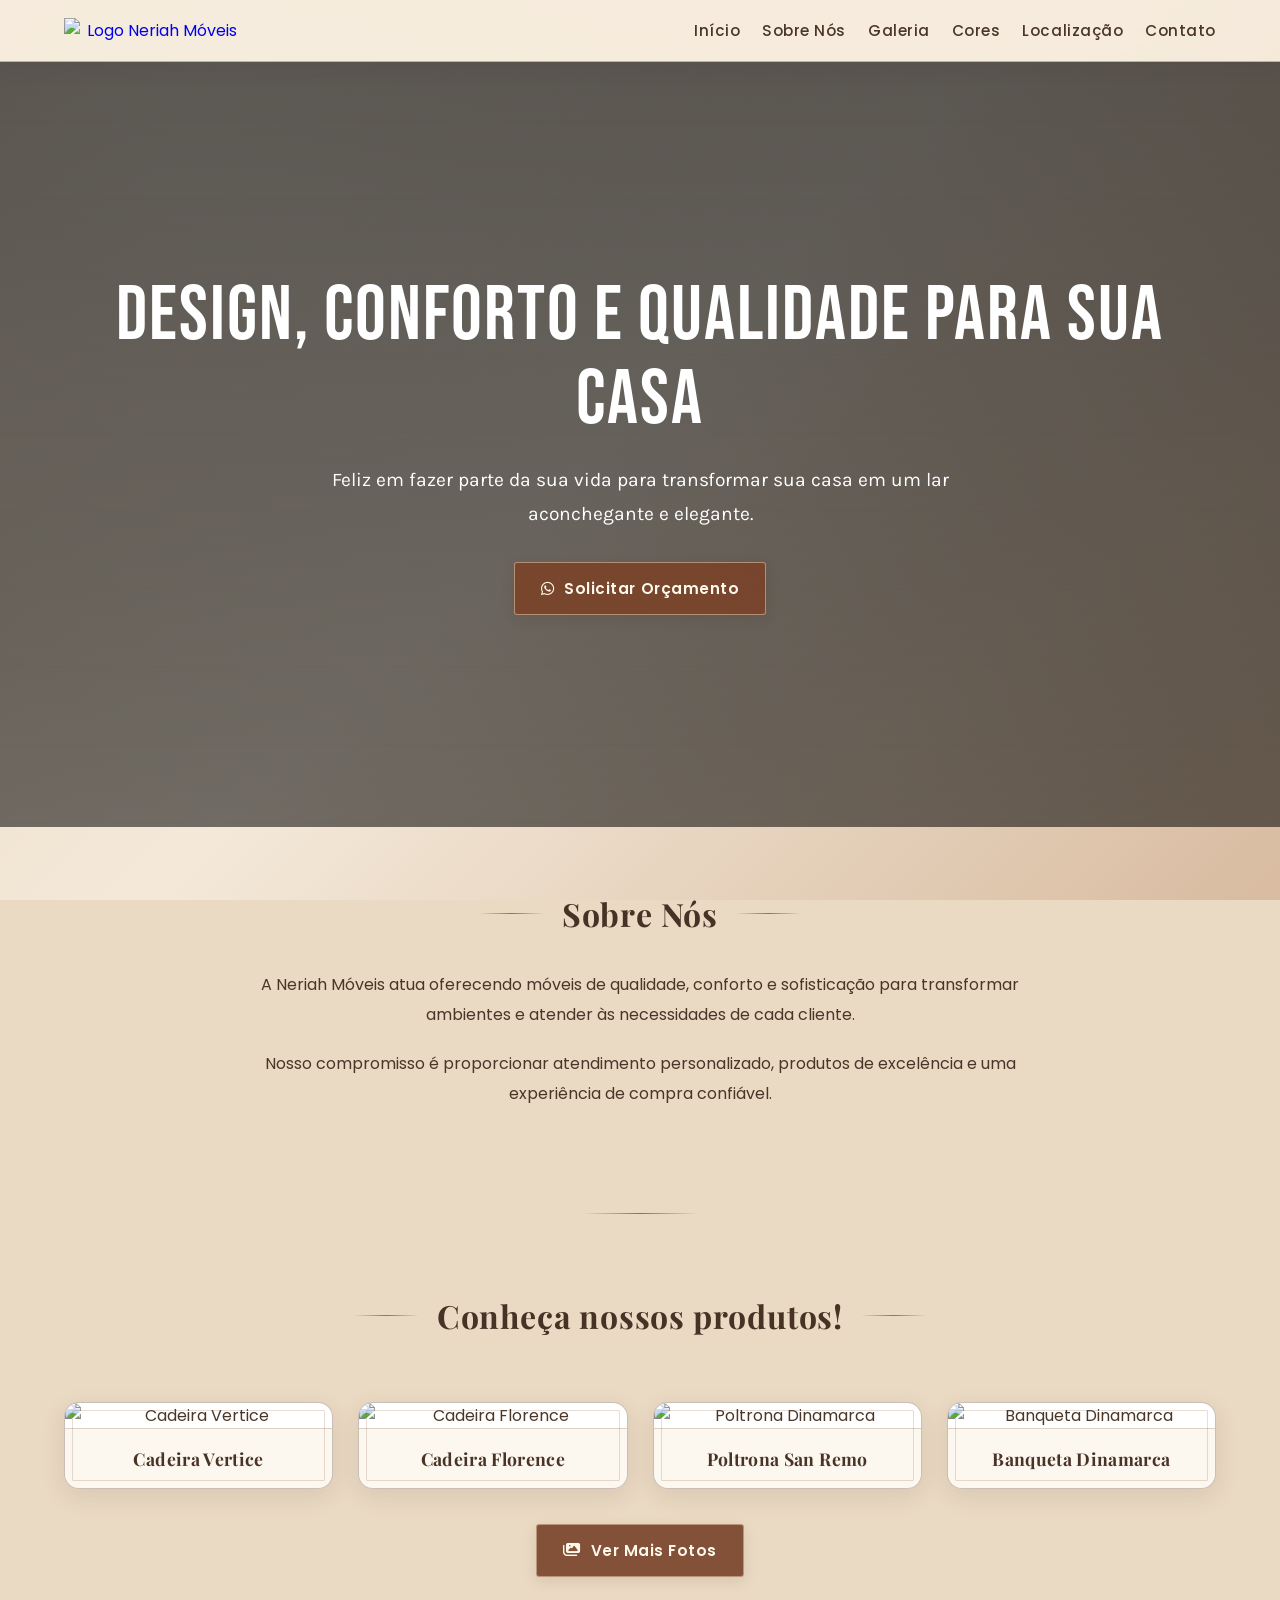
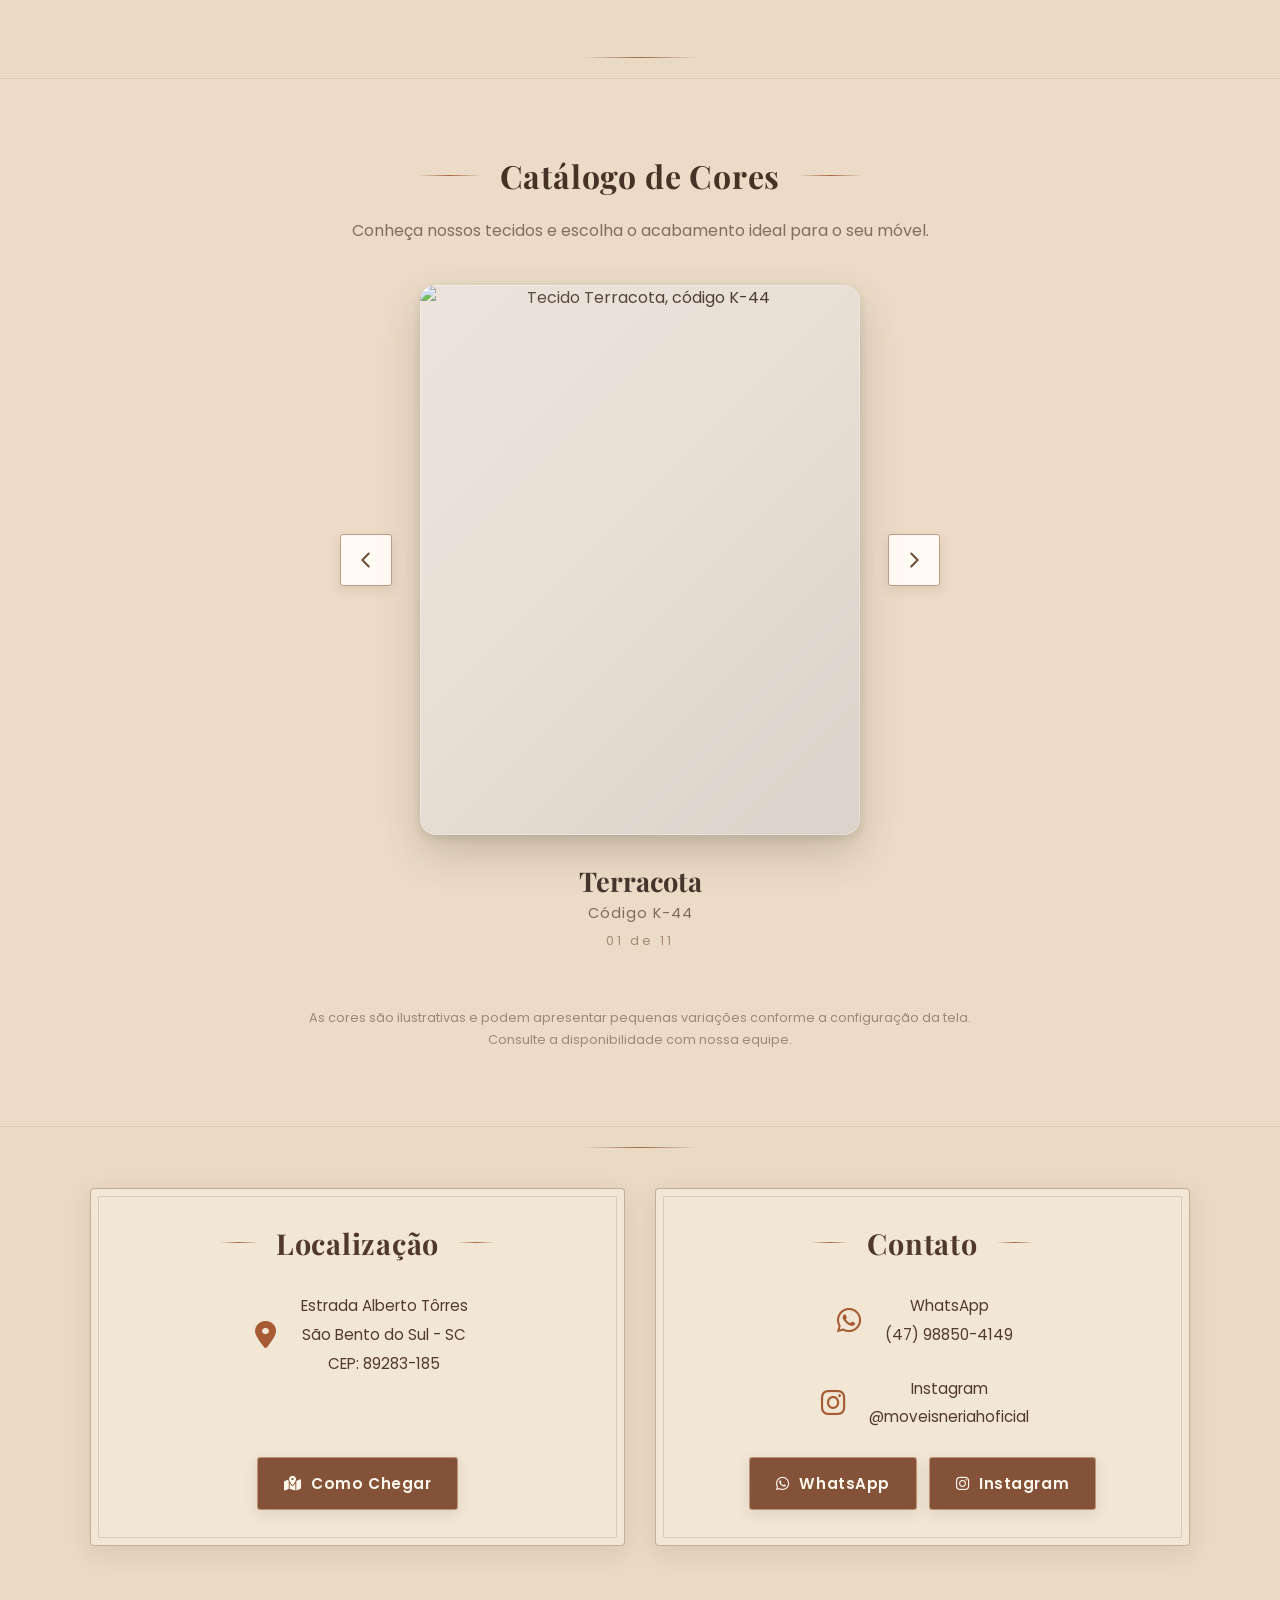
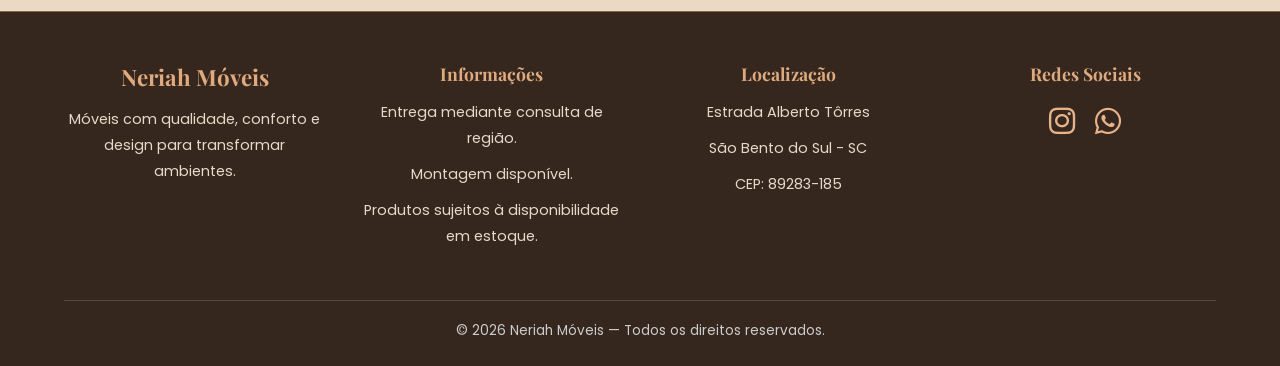
==== index.html @ 58a622d4 "Add files via upload" ====
<!DOCTYPE html>
<html lang="pt-BR">

<head>
    <meta charset="UTF-8">

    <meta
        name="viewport"
        content="width=device-width, initial-scale=1.0"
    >

    <title>Neriah Móveis | Design, Conforto e Qualidade</title>

    <meta
        name="description"
        content="Neriah Móveis. Design, conforto e qualidade para sua casa."
    >

    <!-- Marca que o JavaScript está ativo (usado pelo efeito de digitação) -->
    <script>document.documentElement.classList.add("js");</script>

    <!-- FONTES -->

    <link rel="preconnect" href="https://fonts.googleapis.com">

    <link
        rel="preconnect"
        href="https://fonts.gstatic.com"
        crossorigin
    >

    <link
        href="https://fonts.googleapis.com/css2?family=Poppins:wght@300;400;500;600;700&family=Playfair+Display:wght@400;600;700&family=Bebas+Neue&family=Karla:wght@400;500;600&display=swap"
        rel="stylesheet"
    >

    <!-- ÍCONES -->

    <link
        rel="stylesheet"
        href="https://cdnjs.cloudflare.com/ajax/libs/font-awesome/6.5.2/css/all.min.css"
    >

    <!-- CSS PRINCIPAL -->

    <link rel="stylesheet" href="style.css">

    <!-- JAVASCRIPT -->

    <script src="script.js?v=3" defer></script>
</head>

<body>

    <!-- =====================================
         CABEÇALHO
    ===================================== -->

    <header>

        <a
            href="#inicio"
            aria-label="Neriah Móveis - Início"
        >

            <img
                src="neriahlogo.jpeg"
                alt="Logo Neriah Móveis"
                class="logo"
            >

        </a>

        <nav aria-label="Navegação principal">

            <a href="#inicio">Início</a>

            <a href="#sobre">Sobre Nós</a>

            <a href="#galeria">Galeria</a>

            <a href="#catalogo-cores">Cores</a>

            <a href="#localizacao">Localização</a>

            <a href="#contato">Contato</a>

        </nav>

    </header>

    <main>

        <!-- =====================================
             INÍCIO
        ===================================== -->

        <section id="inicio">

            <div class="hero-conteudo">

                <h1
                    id="tituloHero"
                    aria-label="Design, conforto e qualidade para sua casa"
                >
                    <span class="td-texto" aria-hidden="true">DESIGN, CONFORTO E QUALIDADE PARA SUA CASA</span>
                </h1>

                <p>
                    Feliz em fazer parte da sua vida para
                    transformar sua casa em um lar
                    aconchegante e elegante.
                </p>

                <a
                    class="botao"
                    href="https://wa.me/5547996527515"
                    target="_blank"
                    rel="noopener noreferrer"
                >

                    <i class="fa-brands fa-whatsapp"></i>

                    Solicitar Orçamento

                </a>

            </div>

        </section>

        <!-- =====================================
             SOBRE NÓS
        ===================================== -->

        <section id="sobre">

            <h2 class="titulo">
                <span>Sobre Nós</span>
            </h2>

            <p>
                A Neriah Móveis atua oferecendo móveis
                de qualidade, conforto e sofisticação
                para transformar ambientes e atender
                às necessidades de cada cliente.
            </p>

            <p>
                Nosso compromisso é proporcionar atendimento
                personalizado, produtos de excelência
                e uma experiência de compra confiável.
            </p>

        </section>

        <div class="divisor"></div>

        <!-- =====================================
             GALERIA DE PRODUTOS
        ===================================== -->

        <section id="galeria">

            <h2 class="titulo">
                <span>Conheça nossos produtos!</span>
            </h2>

            <div class="galeria">

                <!-- CADEIRA VERTICE -->

                <article class="card">

                    <img
                        src="cadeira01.jpeg"
                        alt="Cadeira Vertice"
                        loading="lazy"
                    >

                    <h3>Cadeira Vertice</h3>

                </article>

                <!-- CADEIRA FLORENCE -->

                <article class="card">

                    <img
                        src="mesacadeira.jpeg"
                        alt="Cadeira Florence"
                        loading="lazy"
                    >

                    <h3>Cadeira Florence</h3>

                </article>

                <!-- POLTRONA Dinamarca -->

                <article class="card">

                    <img
                        src="poltronadinaplus.png"
                        alt="Poltrona Dinamarca"
                        loading="lazy"
                    >

                    <h3>Poltrona San Remo</h3>

                </article>

                <!-- BANQUETA DINAMARCA -->

                <article class="card">

                    <img
                        src="duascadeiras.jpeg"
                        alt="Banqueta Dinamarca"
                        loading="lazy"
                    >

                    <h3>Banqueta Dinamarca</h3>

                </article>

            </div>

            <div class="galeria-rodape">

                <a href="galeria.html" class="botao">

                    <i class="fa-solid fa-images"></i>

                    Ver Mais Fotos

                </a>

            </div>

        </section>

        <div class="divisor"></div>

        <!-- =====================================
             CATÁLOGO INTERATIVO DE CORES
             (as folhas 3D são criadas pelo script.js)
        ===================================== -->

        <section
            id="catalogo-cores"
            class="catalogo-cores"
            aria-labelledby="titulo-catalogo"
        >

            <h2 class="titulo" id="titulo-catalogo">
                <span>Catálogo de Cores</span>
            </h2>

            <p class="catalogo-descricao">
                Conheça nossos tecidos e escolha o acabamento
                ideal para o seu móvel.
            </p>

            <div class="neriah-palco">

                <button
                    class="neriah-seta neriah-seta-ant"
                    id="corAnterior"
                    type="button"
                    aria-label="Tecido anterior"
                >
                    <svg viewBox="0 0 24 24" aria-hidden="true">
                        <path d="M15 5l-7 7 7 7"></path>
                    </svg>
                </button>

                <div
                    class="neriah-livro"
                    id="catalogoLivro"
                    role="group"
                    aria-label="Mostruário de tecidos"
                    tabindex="0"
                >

                    <div class="neriah-base">
                        <img
                            id="neriahFotoBase"
                            src="K-44.jpg"
                            alt="Tecido Terracota, código K-44"
                            draggable="false"
                        >
                    </div>

                    <div
                        class="neriah-sombra-base"
                        id="neriahSombraBase"
                        aria-hidden="true"
                    ></div>

                </div>

                <button
                    class="neriah-seta neriah-seta-prox"
                    id="corProxima"
                    type="button"
                    aria-label="Próximo tecido"
                >
                    <svg viewBox="0 0 24 24" aria-hidden="true">
                        <path d="M9 5l7 7-7 7"></path>
                    </svg>
                </button>

            </div>

            <div class="neriah-detalhes" aria-live="polite">

                <h3 id="nomeCor">Terracota</h3>

                <p class="neriah-codigo">
                    Código <span id="codigoCor">K-44</span>
                </p>

                <p class="neriah-contador" id="contadorCor">
                    01 de 11
                </p>

            </div>

            <div
                class="neriah-miniaturas"
                id="catalogoMiniaturas"
                role="group"
                aria-label="Escolher tecido"
            ></div>

            <p class="catalogo-aviso">
                As cores são ilustrativas e podem
                apresentar pequenas variações
                conforme a configuração da tela.
                Consulte a disponibilidade com
                nossa equipe.
            </p>

        </section>

        <div class="divisor"></div>

        <!-- =====================================
             LOCALIZAÇÃO E CONTATO
        ===================================== -->

        <div class="informacoes-container">

            <!-- LOCALIZAÇÃO -->

            <section
                id="localizacao"
                class="info-card"
            >

                <h2 class="titulo">
                    <span>Localização</span>
                </h2>

                <div class="info-conteudo">

                    <i class="fa-solid fa-location-dot info-icone"></i>

                    <p>
                        Estrada Alberto Tôrres<br>
                        São Bento do Sul - SC<br>
                        CEP: 89283-185
                    </p>

                </div>

                <a
                    href="https://maps.app.goo.gl/yWdNgVLWJec74iBj6"
                    class="info-botao"
                    target="_blank"
                    rel="noopener noreferrer"
                >

                    <i class="fa-solid fa-map-location-dot"></i>

                    Como Chegar

                </a>

            </section>

            <!-- CONTATO -->

            <section
                id="contato"
                class="info-card"
            >

                <h2 class="titulo">
                    <span>Contato</span>
                </h2>

                <div class="info-conteudo">

                    <i class="fa-brands fa-whatsapp info-icone"></i>

                    <p>
                        WhatsApp<br>
                        (47) 98850-4149
                    </p>

                </div>

                <div class="info-conteudo">

                    <i class="fa-brands fa-instagram info-icone"></i>

                    <p>
                        Instagram<br>
                        @moveisneriahoficial
                    </p>

                </div>

                <div class="contato-botoes">

                    <a
                        href="https://wa.me/5547988504149"
                        class="info-botao"
                        target="_blank"
                        rel="noopener noreferrer"
                    >

                        <i class="fa-brands fa-whatsapp"></i>

                        WhatsApp

                    </a>

                    <a
                        href="https://www.instagram.com/moveisneriahoficial/"
                        class="info-botao"
                        target="_blank"
                        rel="noopener noreferrer"
                    >

                        <i class="fa-brands fa-instagram"></i>

                        Instagram

                    </a>

                </div>

            </section>

        </div>

    </main>

    <!-- =====================================
         RODAPÉ
    ===================================== -->

    <footer>

        <div class="footer-container">

            <!-- EMPRESA -->

            <div class="footer-empresa">

                <h3>Neriah Móveis</h3>

                <p>
                    Móveis com qualidade, conforto e design
                    para transformar ambientes.
                </p>

            </div>

            <!-- INFORMAÇÕES -->

            <div class="footer-informacoes">

                <h4>Informações</h4>

                <p>
                    Entrega mediante consulta de região.
                </p>

                <p>
                    Montagem disponível.
                </p>

                <p>
                    Produtos sujeitos à disponibilidade em estoque.
                </p>

            </div>

            <!-- LOCALIZAÇÃO -->

            <div class="footer-localizacao">

                <h4>Localização</h4>

                <p>Estrada Alberto Tôrres</p>

                <p>São Bento do Sul - SC</p>

                <p>CEP: 89283-185</p>

            </div>

            <!-- REDES SOCIAIS -->

            <div class="footer-redes">

                <h4>Redes Sociais</h4>

                <div class="sociais">

                    <a
                        href="https://www.instagram.com/moveisneriahoficial/"
                        target="_blank"
                        rel="noopener noreferrer"
                        aria-label="Instagram Neriah Móveis"
                    >

                        <i class="fa-brands fa-instagram"></i>

                    </a>

                    <a
                        href="https://wa.me/5547988504149"
                        target="_blank"
                        rel="noopener noreferrer"
                        aria-label="WhatsApp Neriah Móveis"
                    >

                        <i class="fa-brands fa-whatsapp"></i>

                    </a>

                </div>

            </div>

        </div>

        <!-- DIREITOS AUTORAIS -->

        <div class="copyright">

            © 2026 Neriah Móveis — Todos os direitos reservados.

        </div>

    </footer>

</body>

</html>
---- style.css ----
/* =========================================
   NERIAH MÓVEIS - CSS COMPLETO
========================================= */

/* CONFIGURAÇÕES GERAIS */

:root {
    --laranja: #ff7a1a;
    --laranja-escuro: #e66a00;
    --marrom: #45372d;
    --branco: #ffffff;
    --escuro: #222222;

    --cor-fundo-1: #ffe7d5;
    --cor-fundo-2: #fff2e7;
    --cor-fundo-3: #f8d9c3;
}

* {
    margin: 0;
    padding: 0;
    box-sizing: border-box;
}

html {
    scroll-behavior: smooth;
    scroll-padding-top: 30px;
}

body {
    min-height: 100vh;
    overflow-x: hidden;

    font-family: 'Poppins', sans-serif;
    color: var(--marrom);

    background: linear-gradient(
        135deg,
        var(--cor-fundo-1),
        var(--cor-fundo-2),
        var(--cor-fundo-3)
    );

    background-attachment: fixed;
    text-align: center;
}

h1,
h2,
h3,
h4 {
    font-family: 'Playfair Display', Georgia, serif;
}

a {
    text-decoration: none;
}

img {
    max-width: 100%;
}

section {
    padding: 65px 5%;
}

/* =========================================
   CABEÇALHO
========================================= */

header {
    width: 100%;
    padding: 18px 5%;

    background: white;

    display: flex;
    justify-content: center;
    align-items: center;
    flex-wrap: wrap;
    gap: 45px;

    box-shadow: 0 2px 12px rgba(0,0,0,0.08);

    position: relative;
    z-index: 10;
}

.logo {
    display: block;
    width: 180px;
    height: auto;
    margin: 0 auto;
}

nav {
    display: flex;
    justify-content: center;
    align-items: center;
    flex-wrap: wrap;
    gap: 22px;
}

nav a {
    position: relative;

    color: #222;
    font-size: 0.95rem;
    font-weight: 500;

    transition: color 0.3s ease;
}

nav a::after {
    content: "";

    position: absolute;
    left: 50%;
    bottom: -5px;

    width: 0;
    height: 2px;

    background: var(--laranja);

    transform: translateX(-50%);
    transition: width 0.3s ease;
}

nav a:hover,
nav a.menu-ativo {
    color: var(--laranja);
}

nav a:hover::after,
nav a.menu-ativo::after {
    width: 100%;
}

/* =========================================
   BANNER PRINCIPAL
========================================= */

#inicio {
    min-height: 85vh;
    padding: 80px 5%;

    background-image:
        linear-gradient(
            rgba(0,0,0,0.63),
            rgba(0,0,0,0.54)
        ),
        url("banner.jpeg");

    background-position: center;
    background-size: cover;
    background-repeat: no-repeat;

    display: flex;
    align-items: center;
    justify-content: center;

    text-align: center;
}

.hero-conteudo {
    max-width: 1050px;
    width: 100%;

    margin: 0 auto;

    display: flex;
    flex-direction: column;
    align-items: center;
    justify-content: center;
}

#inicio h1 {
    font-family: 'Bebas Neue', sans-serif;

    font-size: clamp(2.5rem, 6vw, 5rem);
    font-weight: 400;

    letter-spacing: 2px;
    line-height: 1.1;

    color: white;
    margin-bottom: 20px;

    text-align: center;
}

#inicio p {
    max-width: 650px;

    margin: 0 auto 30px;

    font-family: 'Karla', sans-serif;
    font-size: 1.2rem;
    line-height: 1.8;

    color: white;
    text-align: center;
}

/* =========================================
   EFEITO DE DIGITAÇÃO NO TÍTULO
========================================= */

/* Esconde o texto só até o JavaScript preparar o efeito.
   Se o script não carregar, o texto aparece sozinho após 3s. */
.js .td-texto:not(.td-pronto) {
    visibility: hidden;
    animation: tdSeguranca 0s linear 3s forwards;
}

@keyframes tdSeguranca {
    to { visibility: visible; }
}

.td-palavra {
    display: inline-block;
    white-space: nowrap;
}

.td-letra {
    opacity: 0;
}

.td-letra.on {
    opacity: 1;
}

.td-cursor {
    position: relative;

    display: inline-block;
    width: 0;
    height: 1em;

    vertical-align: baseline;
}

.td-cursor::after {
    content: "";

    position: absolute;
    left: 3px;
    bottom: 0.04em;

    width: 3px;
    height: 0.9em;

    background: var(--laranja);

    animation: tdPiscar 0.8s steps(1) infinite;
}

.td-cursor.oculto::after {
    animation: none;
    opacity: 0;
    transition: opacity 0.4s ease;
}

@keyframes tdPiscar {
    50% { opacity: 0; }
}

/* =========================================
   BOTÕES
========================================= */

.botao,
.info-botao {
    display: inline-flex;
    align-items: center;
    justify-content: center;
    gap: 10px;

    background: var(--laranja);
    color: white;

    padding: 14px 26px;

    border: none;
    border-radius: 9px;

    font-family: 'Poppins', sans-serif;
    font-size: 0.95rem;
    font-weight: 600;

    text-align: center;
    cursor: pointer;

    transition:
        background 0.3s ease,
        transform 0.3s ease,
        box-shadow 0.3s ease;
}

.botao:hover,
.info-botao:hover {
    background: var(--laranja-escuro);
    color: white;

    transform: translateY(-3px);

    box-shadow: 0 8px 20px rgba(255,122,26,0.25);
}

/* =========================================
   TÍTULOS E DIVISORES
========================================= */

.titulo {
    display: flex;
    justify-content: center;
    align-items: center;
    gap: 18px;

    width: 100%;
    margin: 0 auto 35px;

    text-align: center;
    font-size: 2rem;

    color: #1f1814;
}

.titulo::before,
.titulo::after {
    content: "";

    display: block;

    width: 65px;
    height: 2px;
    flex-shrink: 0;

    background: var(--laranja);
}

.divisor {
    width: 65px;
    height: 3px;

    margin: 25px auto;

    background: linear-gradient(
        to right,
        transparent,
        #5c483a,
        transparent
    );
}

/* =========================================
   SOBRE NÓS
========================================= */

#sobre {
    text-align: center;
}

#sobre p {
    max-width: 800px;

    margin: 0 auto 18px;

    font-size: 1rem;
    line-height: 1.9;

    text-align: center;
}

/* =========================================
   GALERIA DE PRODUTOS
========================================= */

#galeria {
    text-align: center;
}

.galeria {
    max-width: 1300px;

    margin: 30px auto 0;

    display: grid;

    grid-template-columns: repeat(4, minmax(0, 1fr));

    justify-content: center;
    align-items: stretch;

    gap: 22px;
}

.card {
    min-width: 0;
    overflow: hidden;

    background: white;

    border-radius: 15px;

    display: flex;
    flex-direction: column;
    align-items: center;

    box-shadow: 0 4px 12px rgba(0,0,0,0.08);

    transition:
        transform 0.35s ease,
        box-shadow 0.35s ease;
}

.card:hover {
    transform: translateY(-7px);

    box-shadow: 0 12px 28px rgba(0,0,0,0.13);
}

.card img {
    display: block;

    width: 100%;
    height: 270px;

    object-fit: cover;
    cursor: zoom-in;

    transition: transform 0.4s ease;
}

.card:hover img {
    transform: scale(1.04);
}

.card img:focus-visible {
    outline: 3px solid var(--laranja);
    outline-offset: -3px;
}

.card h3 {
    width: 100%;

    margin-top: auto;
    padding: 18px 12px;

    font-size: 1.1rem;
    color: #1f1814;

    text-align: center;
}

.galeria-rodape {
    margin: 35px auto 0;

    display: flex;
    justify-content: center;
    align-items: center;

    text-align: center;
}

/* =========================================
   CATÁLOGO DE CORES - MOSTRUÁRIO DE TECIDOS
========================================= */

.catalogo-cores {
    width: 100%;
    padding: 75px 5%;

    display: flex;
    flex-direction: column;
    align-items: center;
    justify-content: center;

    text-align: center;
}

.catalogo-cores .titulo {
    margin-bottom: 20px;
}

.catalogo-descricao {
    max-width: 700px;

    margin: 0 auto 40px;

    color: #806e61;
    font-size: 1rem;
    line-height: 1.8;

    text-align: center;
}

/* SETA - AMOSTRA - SETA */

.neriah-palco {
    width: 100%;
    max-width: 640px;

    margin: 0 auto;

    display: grid;
    grid-template-columns: auto minmax(0, 440px) auto;
    align-items: center;
    justify-content: center;

    gap: clamp(10px, 3vw, 28px);
}

/* AMOSTRA PRINCIPAL */

.neriah-livro {
    --raio: 16px;

    position: relative;

    width: 100%;
    aspect-ratio: 4 / 5;

    touch-action: pan-y;
    user-select: none;
    -webkit-user-select: none;
    -webkit-tap-highlight-color: transparent;

    outline: none;
}

.neriah-livro:focus-visible {
    outline: 3px solid var(--laranja);
    outline-offset: 6px;
    border-radius: var(--raio);
}

.neriah-base {
    position: absolute;
    inset: 0;

    overflow: hidden;

    border-radius: var(--raio);
    background: #e8dfd5;

    box-shadow:
        0 18px 40px rgba(69, 55, 45, 0.22),
        0 3px 8px rgba(69, 55, 45, 0.12);
}

.neriah-base img {
    display: block;

    width: 100%;
    height: 100%;

    object-fit: cover;
    object-position: center;

    pointer-events: none;
}

.neriah-base::after {
    content: "";

    position: absolute;
    inset: 0;

    border-radius: inherit;
    pointer-events: none;

    background: linear-gradient(
        135deg,
        rgba(255,255,255,0.16),
        transparent 42%,
        rgba(0,0,0,0.06)
    );

    box-shadow: inset 0 0 0 1px rgba(255,255,255,0.3);
}

.neriah-sombra-base {
    position: absolute;
    inset: 0;
    z-index: 2;

    border-radius: var(--raio);
    pointer-events: none;
}

/* FOLHA QUE VIRA (criada pelo JavaScript) */

.neriah-folha {
    position: absolute;
    inset: 0;
    z-index: 3;

    display: none;
    pointer-events: none;

    perspective: calc(var(--bw, 400px) * 3);
    perspective-origin: 50% 45%;
}

.neriah-faixa {
    position: absolute;
    top: 0;

    width: calc(var(--sw, 30px) + 0.5px);
    height: 100%;

    transform-style: preserve-3d;
}

.neriah-folha--esq .neriah-faixa {
    left: 0;
    transform-origin: 0 50%;
}

.neriah-folha--esq .neriah-faixa .neriah-faixa {
    left: calc(100% - 0.5px);
}

.neriah-folha--dir .neriah-faixa {
    right: 0;
    transform-origin: 100% 50%;
}

.neriah-folha--dir .neriah-faixa .neriah-faixa {
    right: calc(100% - 0.5px);
}

.neriah-face {
    position: absolute;
    inset: 0;

    overflow: hidden;

    backface-visibility: hidden;
    -webkit-backface-visibility: hidden;
}

.neriah-face-verso {
    transform: rotateY(180deg);
}

.neriah-face img {
    position: absolute;
    top: 0;
    left: calc(var(--fatia, 0) * var(--sw, 30px) * -1);

    display: block;

    width: var(--bw, 400px);
    height: var(--bh, 500px);
    max-width: none;

    object-fit: cover;
    pointer-events: none;
}

.neriah-luz {
    position: absolute;
    inset: 0;

    opacity: 0;
    pointer-events: none;
}

.neriah-face.borda-e {
    border-top-left-radius: var(--raio);
    border-bottom-left-radius: var(--raio);
}

.neriah-face.borda-d {
    border-top-right-radius: var(--raio);
    border-bottom-right-radius: var(--raio);
}

/* SETAS */

.neriah-seta {
    width: 52px;
    height: 52px;
    padding: 0;

    display: grid;
    place-items: center;

    border: 1px solid #bd9e86;
    border-radius: 50%;

    background: #fffaf4;
    color: #704d39;

    cursor: pointer;

    box-shadow: 0 4px 12px rgba(69, 55, 45, 0.12);

    transition:
        background 0.25s ease,
        border-color 0.25s ease,
        color 0.25s ease,
        transform 0.25s ease;
}

.neriah-seta svg {
    width: 22px;
    height: 22px;

    fill: none;
    stroke: currentColor;
    stroke-width: 2.2;
    stroke-linecap: round;
    stroke-linejoin: round;
}

.neriah-seta:hover {
    background: var(--laranja);
    border-color: var(--laranja);
    color: #fff;

    transform: scale(1.07);
}

.neriah-seta:active {
    transform: scale(0.95);
}

.neriah-seta:focus-visible {
    outline: 3px solid var(--laranja);
    outline-offset: 3px;
}

/* NOME, CÓDIGO E CONTADOR */

.neriah-detalhes {
    margin-top: 28px;

    display: flex;
    flex-direction: column;
    align-items: center;
    gap: 4px;

    text-align: center;
}

.neriah-detalhes h3 {
    font-size: 1.7rem;
    color: #45372d;
}

.neriah-codigo {
    color: #806a5b;
    font-size: 0.9rem;
    letter-spacing: 1px;
}

.neriah-contador {
    margin-top: 4px;

    color: #a48a75;
    font-size: 0.8rem;
    letter-spacing: 3px;
}

/* MINIATURAS */

.neriah-miniaturas {
    position: relative;

    width: fit-content;
    max-width: 100%;

    margin: 18px auto 0;
    padding: 10px 8px 14px;

    display: flex;
    align-items: center;
    gap: 10px;

    overflow-x: auto;
    overflow-y: hidden;

    -webkit-overflow-scrolling: touch;
    scrollbar-width: thin;
}

.neriah-miniatura {
    flex: 0 0 auto;

    width: 58px;
    height: 58px;
    padding: 0;

    overflow: hidden;

    border: none;
    border-radius: 10px;

    background: #e8dfd5;
    cursor: pointer;

    transition:
        transform 0.25s ease,
        box-shadow 0.25s ease;
}

.neriah-miniatura img {
    display: block;

    width: 100%;
    height: 100%;

    object-fit: cover;
    pointer-events: none;
}

.neriah-miniatura:hover {
    transform: translateY(-3px);
}

.neriah-miniatura.ativa {
    transform: translateY(-3px);

    box-shadow:
        0 0 0 2px #fff,
        0 0 0 4px var(--laranja);
}

.neriah-miniatura:focus-visible {
    outline: 3px solid var(--laranja);
    outline-offset: 2px;
}

.catalogo-aviso {
    max-width: 700px;

    margin: 15px auto 0;

    color: #9b897a;
    font-size: 0.8rem;
    line-height: 1.7;

    text-align: center;
}

/* =========================================
   LOCALIZAÇÃO E CONTATO
========================================= */

.informacoes-container {
    max-width: 1150px;

    margin: 50px auto 65px;
    padding: 0 25px;

    display: grid;
    grid-template-columns: repeat(2, minmax(0, 1fr));

    align-items: stretch;
    justify-content: center;

    gap: 30px;
}

.informacoes-container .info-card {
    min-width: 0;
    width: 100%;

    margin: 0;
    padding: 35px 30px;

    background: #fff8f1;

    border: 1px solid #f0dfce;
    border-radius: 18px;

    display: flex;
    flex-direction: column;
    align-items: center;

    box-shadow: 0 8px 25px rgba(0,0,0,0.06);

    transition:
        transform 0.3s ease,
        box-shadow 0.3s ease;
}

.informacoes-container .info-card:hover {
    transform: translateY(-5px);

    box-shadow: 0 12px 30px rgba(0,0,0,0.1);
}

.info-card .titulo {
    font-size: 1.8rem;
    margin-bottom: 30px;
}

.info-card .titulo::before,
.info-card .titulo::after {
    width: 38px;
}

.info-conteudo {
    width: 100%;

    display: flex;
    justify-content: center;
    align-items: center;

    gap: 18px;

    margin-bottom: 25px;

    text-align: center;
}

.info-conteudo p {
    margin: 0;

    font-size: 0.95rem;
    line-height: 1.9;

    overflow-wrap: anywhere;
    text-align: center;
}

.info-icone {
    width: 35px;
    flex-shrink: 0;

    color: var(--laranja);
    font-size: 28px;

    text-align: center;
}

.info-card > .info-botao {
    margin-top: auto;
    align-self: center;
}

.contato-botoes {
    display: flex;
    justify-content: center;
    align-items: center;
    flex-wrap: wrap;

    gap: 12px;

    margin-top: auto;
}

/* =========================================
   RODAPÉ
========================================= */

footer {
    width: 100%;

    padding: 50px 5% 25px;

    background: #222;
    color: white;

    text-align: center;
}

.footer-container {
    max-width: 1300px;

    margin: 0 auto;

    display: grid;
    grid-template-columns: repeat(4, minmax(0, 1fr));

    justify-content: center;
    align-items: start;

    gap: 35px;
}

footer h3,
footer h4 {
    color: var(--laranja);

    margin-bottom: 15px;
    text-align: center;
}

footer h3 {
    font-size: 1.4rem;
}

footer h4 {
    font-size: 1.1rem;
}

footer p {
    color: #eeeeee;

    font-size: 0.9rem;
    line-height: 1.8;

    margin-bottom: 10px;
    text-align: center;
}

.sociais {
    display: flex;
    justify-content: center;
    align-items: center;

    gap: 20px;
}

.sociais a {
    color: var(--laranja);
    font-size: 30px;

    transition:
        color 0.3s ease,
        transform 0.3s ease;
}

.sociais a:hover {
    color: white;

    transform: translateY(-3px);
}

.copyright {
    margin-top: 40px;
    padding-top: 20px;

    border-top: 1px solid rgba(255,255,255,0.2);

    text-align: center;
    color: #cccccc;

    font-size: 0.85rem;
}

/* =========================================
   ANIMAÇÕES DO JAVASCRIPT
========================================= */

.revelar {
    opacity: 0;

    transform: translateY(25px);

    transition:
        opacity 0.7s ease,
        transform 0.7s ease;
}

.revelar.visivel {
    opacity: 1;

    transform: translateY(0);
}

/* =========================================
   GALERIA AMPLIADA
========================================= */

#visor-fotos-neriah {
    position: fixed;
    inset: 0;

    z-index: 9999;

    display: none;
    justify-content: center;
    align-items: center;

    padding: 60px 20px;

    background: rgba(0,0,0,0.92);
}

#visor-fotos-neriah.aberto {
    display: flex;
}

#foto-ampliada-neriah {
    display: block;

    max-width: 85%;
    max-height: 85vh;

    width: auto;
    height: auto;

    object-fit: contain;

    border-radius: 10px;
}

#fechar-visor-neriah {
    position: absolute;

    top: 15px;
    right: 25px;

    z-index: 3;

    border: none;
    background: transparent;

    color: white;
    font-size: 45px;

    cursor: pointer;

    transition: color 0.3s ease;
}

#fechar-visor-neriah:hover {
    color: var(--laranja);
}

#foto-anterior-neriah,
#foto-proxima-neriah {
    position: absolute;

    top: 50%;
    z-index: 2;

    transform: translateY(-50%);

    width: 48px;
    height: 48px;

    border: none;
    border-radius: 50%;

    background: rgba(255,255,255,0.15);

    color: white;
    font-size: 28px;

    cursor: pointer;

    transition: background 0.3s ease;
}

#foto-anterior-neriah {
    left: 20px;
}

#foto-proxima-neriah {
    right: 20px;
}

#foto-anterior-neriah:hover,
#foto-proxima-neriah:hover {
    background: var(--laranja);
}

#contador-fotos-neriah {
    position: absolute;

    bottom: 20px;
    left: 50%;

    transform: translateX(-50%);

    color: white;
    font-size: 14px;
    letter-spacing: 2px;
}

/* =========================================
   RESPONSIVIDADE - TABLET
========================================= */

@media (max-width: 1199px) {

    .galeria {
        grid-template-columns: repeat(2, minmax(0, 1fr));
    }

    .footer-container {
        grid-template-columns: repeat(2, minmax(0, 1fr));
    }
}

/* =========================================
   RESPONSIVIDADE - CELULAR
========================================= */

@media (max-width: 768px) {

    header {
        flex-direction: column;

        gap: 15px;
        padding: 15px 4%;
    }

    .logo {
        width: 165px;
    }

    nav {
        gap: 12px 18px;
    }

    nav a {
        font-size: 0.9rem;
    }

    section {
        padding: 45px 5%;
    }

    .titulo {
        font-size: 1.7rem;

        gap: 12px;
        margin-bottom: 28px;
    }

    .titulo::before,
    .titulo::after {
        width: 30px;
    }

    #inicio {
        min-height: 65vh;

        padding: 65px 6%;
    }

    #inicio h1 {
        font-size: 2.6rem;
        letter-spacing: 1px;
    }

    #inicio p {
        font-size: 1rem;
    }

    .galeria {
        grid-template-columns: 1fr;

        gap: 20px;
    }

    .card img {
        height: 260px;
    }

    /* CATÁLOGO NO CELULAR */

    .catalogo-cores {
        padding: 45px 5%;
    }

    .catalogo-cores .titulo {
        margin-bottom: 18px;
    }

    .catalogo-descricao {
        margin-bottom: 28px;
        font-size: 0.95rem;
    }

    .neriah-detalhes {
        margin-top: 22px;
    }

    .neriah-detalhes h3 {
        font-size: 1.5rem;
    }

    .neriah-miniatura {
        width: 50px;
        height: 50px;
    }

    /* CONTATO */

    .informacoes-container {
        grid-template-columns: 1fr;

        gap: 20px;

        margin: 35px auto 45px;
        padding: 0 15px;
    }

    .informacoes-container .info-card {
        padding: 28px 22px;
    }

    .info-card .titulo {
        font-size: 1.6rem;
    }

    .contato-botoes {
        flex-direction: column;
    }

    .info-botao {
        width: 100%;
    }

    /* RODAPÉ */

    .footer-container {
        grid-template-columns: 1fr;

        gap: 25px;
    }

    /* GALERIA AMPLIADA */

    #foto-anterior-neriah,
    #foto-proxima-neriah {
        width: 38px;
        height: 38px;

        font-size: 20px;
    }

    #foto-anterior-neriah {
        left: 8px;
    }

    #foto-proxima-neriah {
        right: 8px;
    }
}

/* =========================================
   CATÁLOGO - SETAS SOBRE A AMOSTRA (CELULAR)
========================================= */

@media (max-width: 600px) {

    .neriah-palco {
        position: relative;

        display: block;
        max-width: 420px;
    }

    .neriah-seta {
        position: absolute;
        top: 50%;
        z-index: 5;

        width: 42px;
        height: 42px;

        background: rgba(255, 250, 244, 0.92);

        transform: translateY(-50%);
    }

    .neriah-seta svg {
        width: 19px;
        height: 19px;
    }

    .neriah-seta:hover {
        transform: translateY(-50%) scale(1.07);
    }

    .neriah-seta:active {
        transform: translateY(-50%) scale(0.95);
    }

    .neriah-seta-ant {
        left: 8px;
    }

    .neriah-seta-prox {
        right: 8px;
    }
}

/* =========================================
   CELULARES PEQUENOS
========================================= */

@media (max-width: 380px) {

    #inicio h1 {
        font-size: 2.2rem;
    }

    nav {
        gap: 10px;
    }

    nav a {
        font-size: 0.8rem;
    }

    .titulo {
        font-size: 1.45rem;
    }

    .titulo::before,
    .titulo::after {
        width: 20px;
    }

    .neriah-seta {
        width: 38px;
        height: 38px;
    }

    .neriah-miniatura {
        width: 46px;
        height: 46px;
    }
}

/* =========================================
   ACESSIBILIDADE
========================================= */

@media (prefers-reduced-motion: reduce) {

    html {
        scroll-behavior: auto;
    }

    *,
    *::before,
    *::after {
        animation-duration: 0.01ms !important;
        transition-duration: 0.01ms !important;
    }

    .revelar {
        opacity: 1;
        transform: none;
    }

    .td-cursor::after {
        animation: none;
    }
}


/* =========================================
   CORREÇÃO DE LAYOUT - NERIAH MÓVEIS
========================================= */

/* CENTRALIZAÇÃO GERAL */

main {
    width: 100%;
    overflow: hidden;
}

main > section {
    width: 100%;
    margin-left: auto;
    margin-right: auto;
    box-sizing: border-box;
}

/* GALERIA */

#galeria {
    display: flex;
    flex-direction: column;
    align-items: center;
    justify-content: center;

    width: 100%;
    padding: 60px 5%;
    text-align: center;
}

#galeria .galeria {
    display: grid;
    grid-template-columns: repeat(4, minmax(0, 1fr));

    width: 100%;
    max-width: 1300px;

    margin: 30px auto 0;
    gap: 22px;

    align-items: stretch;
    justify-content: center;
}

#galeria .card {
    width: 100%;
    min-width: 0;
    margin: 0;
}

#galeria .card img {
    width: 100%;
    height: 270px;
    object-fit: cover;
}

#galeria .galeria-rodape {
    display: flex;
    justify-content: center;
    align-items: center;

    width: 100%;
    margin: 35px auto 0;
    text-align: center;
}

/* DIVISORES */

.divisor {
    display: block;

    width: 65px;
    height: 3px;

    margin: 20px auto;

    padding: 0;

    background: #8b6b56;
    border: none;
}

/* LOCALIZAÇÃO E CONTATO */

.informacoes-container {
    width: 100%;
    max-width: 1150px;

    margin: 40px auto 65px;
    padding: 0 25px;

    display: grid;
    grid-template-columns: repeat(2, minmax(0, 1fr));

    gap: 30px;
}

.informacoes-container .info-card {
    width: 100%;
    margin: 0;

    display: flex;
    flex-direction: column;
    align-items: center;

    text-align: center;
}

/* CELULAR */

@media (max-width: 900px) {

    #galeria .galeria {
        grid-template-columns: repeat(2, minmax(0, 1fr));
    }
}

@media (max-width: 600px) {

    #galeria .galeria {
        grid-template-columns: 1fr;
    }

    #galeria {
        padding: 45px 5%;
    }

    .informacoes-container {
        grid-template-columns: 1fr;
        padding: 0 15px;
    }
}


/* =========================================
   GALERIA - IMAGENS SEM CORTES
========================================= */

#galeria .galeria {
    display: grid;
    grid-template-columns: repeat(4, minmax(0, 1fr));
    align-items: start;
    gap: 25px;
}

#galeria .card {
    width: 100%;
    height: auto;

    display: flex;
    flex-direction: column;

    overflow: hidden;
    border-radius: 15px;

    background: white;
}

#galeria .card img {
    display: block;

    width: 100%;
    height: auto;

    max-height: none;
    aspect-ratio: auto;

    object-fit: contain;

    transition: transform 0.3s ease;
}

#galeria .card h3 {
    padding: 18px 12px;
    margin: 0;

    text-align: center;
}

/* TABLET */

@media (max-width: 900px) {
    #galeria .galeria {
        grid-template-columns: repeat(2, minmax(0, 1fr));
    }
}

/* CELULAR */

@media (max-width: 600px) {
    #galeria .galeria {
        grid-template-columns: 1fr;
    }
}


/* =========================================
   CABEÇALHO - LOGO À ESQUERDA NO PC
========================================= */

@media (min-width: 769px) {

    header {
        width: 100%;
        padding: 18px 5%;

        display: flex;
        flex-direction: row;
        justify-content: space-between;
        align-items: center;
        flex-wrap: nowrap;

        gap: 30px;
    }

    header > a {
        display: block;
        flex-shrink: 0;
        margin: 0;
    }

    header .logo {
        display: block;
        width: 180px;
        height: auto;
        margin: 0;
    }

    header nav {
        display: flex;
        justify-content: flex-end;
        align-items: center;
        flex-wrap: wrap;

        gap: 22px;
        margin-left: auto;
    }
}

/* =========================================
   CABEÇALHO - CELULAR
========================================= */

@media (max-width: 768px) {

    header {
        display: flex;
        flex-direction: column;
        justify-content: center;
        align-items: center;

        gap: 15px;
        padding: 15px 4%;
    }

    header > a {
        margin: 0 auto;
    }

    header .logo {
        width: 165px;
        height: auto;
        margin: 0 auto;
    }

    header nav {
        display: flex;
        justify-content: center;
        align-items: center;
        flex-wrap: wrap;

        gap: 12px 18px;
        margin: 0 auto;
    }
}


/* =========================================================
   NERIAH MÓVEIS — TEMA RÚSTICO CONTEMPORÂNEO
   Marrom café, terracota, papel antigo e linhas delicadas.
   Personalização adicionada sem remover a estrutura original.
========================================================= */

:root {
    --laranja: #b96532;
    --laranja-escuro: #8e4525;
    --marrom: #493629;
    --branco: #f9f3e9;
    --escuro: #34251c;
    --rustico-borda: rgba(100, 65, 43, .34);
    --rustico-vidro: rgba(251, 244, 232, .47);
    --rustico-sombra: rgba(55, 35, 24, .10);
    /* Mantém a paleta mesmo com o gradiente do script.js */
    --cor-fundo-1: #e8d6bf !important;
    --cor-fundo-2: #f4e9d9 !important;
    --cor-fundo-3: #d8bba0 !important;
}

body {
    color: var(--marrom);
    background-color: #ead9c3;
    background-image:
        repeating-linear-gradient(0deg, transparent 0 76px, rgba(104,69,43,.018) 77px 78px),
        radial-gradient(ellipse at 15% 12%, rgba(255,248,235,.72), transparent 52%),
        linear-gradient(135deg, var(--cor-fundo-1), var(--cor-fundo-2) 48%, var(--cor-fundo-3));
    background-attachment: fixed;
}

header {
    background: rgba(246, 236, 221, .87);
    border-bottom: 1px solid rgba(95, 61, 40, .32);
    box-shadow: 0 5px 22px rgba(62, 39, 26, .07);
    backdrop-filter: blur(12px);
    -webkit-backdrop-filter: blur(12px);
}

nav a { color: #493629; letter-spacing: .035em; }
nav a::after { height: 1px; }
nav a:hover, nav a.menu-ativo { color: #a4532e; }

h1, h2, h3, h4 {
    color: #483226;
    font-family: 'Playfair Display', Georgia, serif;
}

.titulo { color: #483226; letter-spacing: .025em; }
.titulo::before, .titulo::after {
    height: 1px;
    background: linear-gradient(90deg, transparent, #a66a43, transparent);
}
.divisor {
    height: 1px;
    width: 115px;
    background: linear-gradient(90deg, transparent, #986c4b, transparent);
}

.botao, .info-botao {
    background: rgba(121, 68, 41, .91);
    color: #fff8ed;
    border: 1px solid rgba(252, 231, 204, .45);
    border-radius: 3px;
    box-shadow: 0 4px 14px rgba(66, 36, 22, .11);
    letter-spacing: .035em;
}
.botao:hover, .info-botao:hover {
    background: #8e4525;
    box-shadow: 0 7px 20px rgba(66, 36, 22, .17);
}

/* Molduras transparentes com detalhes finos nos cantos */
.galeria .card,
.informacoes-container .info-card {
    position: relative;
    background: var(--rustico-vidro);
    border: 1px solid var(--rustico-borda);
    border-radius: 4px;
    box-shadow: 0 7px 24px var(--rustico-sombra);
    backdrop-filter: blur(7px);
    -webkit-backdrop-filter: blur(7px);
}

.galeria .card::after,
.informacoes-container .info-card::after {
    content: "";
    position: absolute;
    inset: 7px;
    border: 1px solid rgba(128, 88, 56, .20);
    border-radius: 1px;
    pointer-events: none;
    z-index: 2;
}

.galeria .card:hover,
.informacoes-container .info-card:hover {
    box-shadow: 0 12px 30px rgba(62, 37, 23, .15);
    border-color: rgba(126, 74, 42, .52);
}

.galeria .card h3 {
    background: rgba(247, 235, 216, .42);
    border-top: 1px solid rgba(107, 70, 43, .22);
    color: #4a3326;
    letter-spacing: .02em;
}

.info-card .titulo { color: #50392a; }
.info-conteudo, .info-conteudo p { color: #523b2d; }
.info-icone { color: #a65b34; }

/* Catálogo de tecidos: aparência de álbum antigo */
.catalogo-cores {
    background: rgba(246, 236, 221, .14);
    border-top: 1px solid rgba(115, 77, 51, .12);
    border-bottom: 1px solid rgba(115, 77, 51, .12);
}
.neriah-detalhes {
    color: #4b3527;
}
.neriah-miniatura {
    border-radius: 3px;
    border-color: rgba(110, 75, 51, .30);
}
.neriah-miniatura.ativa {
    border-color: #a65b34;
}
.neriah-seta {
    border-radius: 3px;
}

/* Rodapé em marrom profundo, não preto puro */
footer {
    background: #35261e;
    border-top: 1px solid #8e684a;
}
footer h3, footer h4 { color: #dfaa7e; }
footer p { color: #e7d9c8; }
.sociais a { color: #e6b38b; }
.copyright { border-color: rgba(238, 211, 183, .20); }

/* Molduras delicadas também no celular */
@media (max-width: 768px) {
    .galeria .card::after,
    .informacoes-container .info-card::after { inset: 5px; }
    .titulo::before, .titulo::after { width: 28px; }
    .informacoes-container .info-card { padding: 30px 20px; }
}
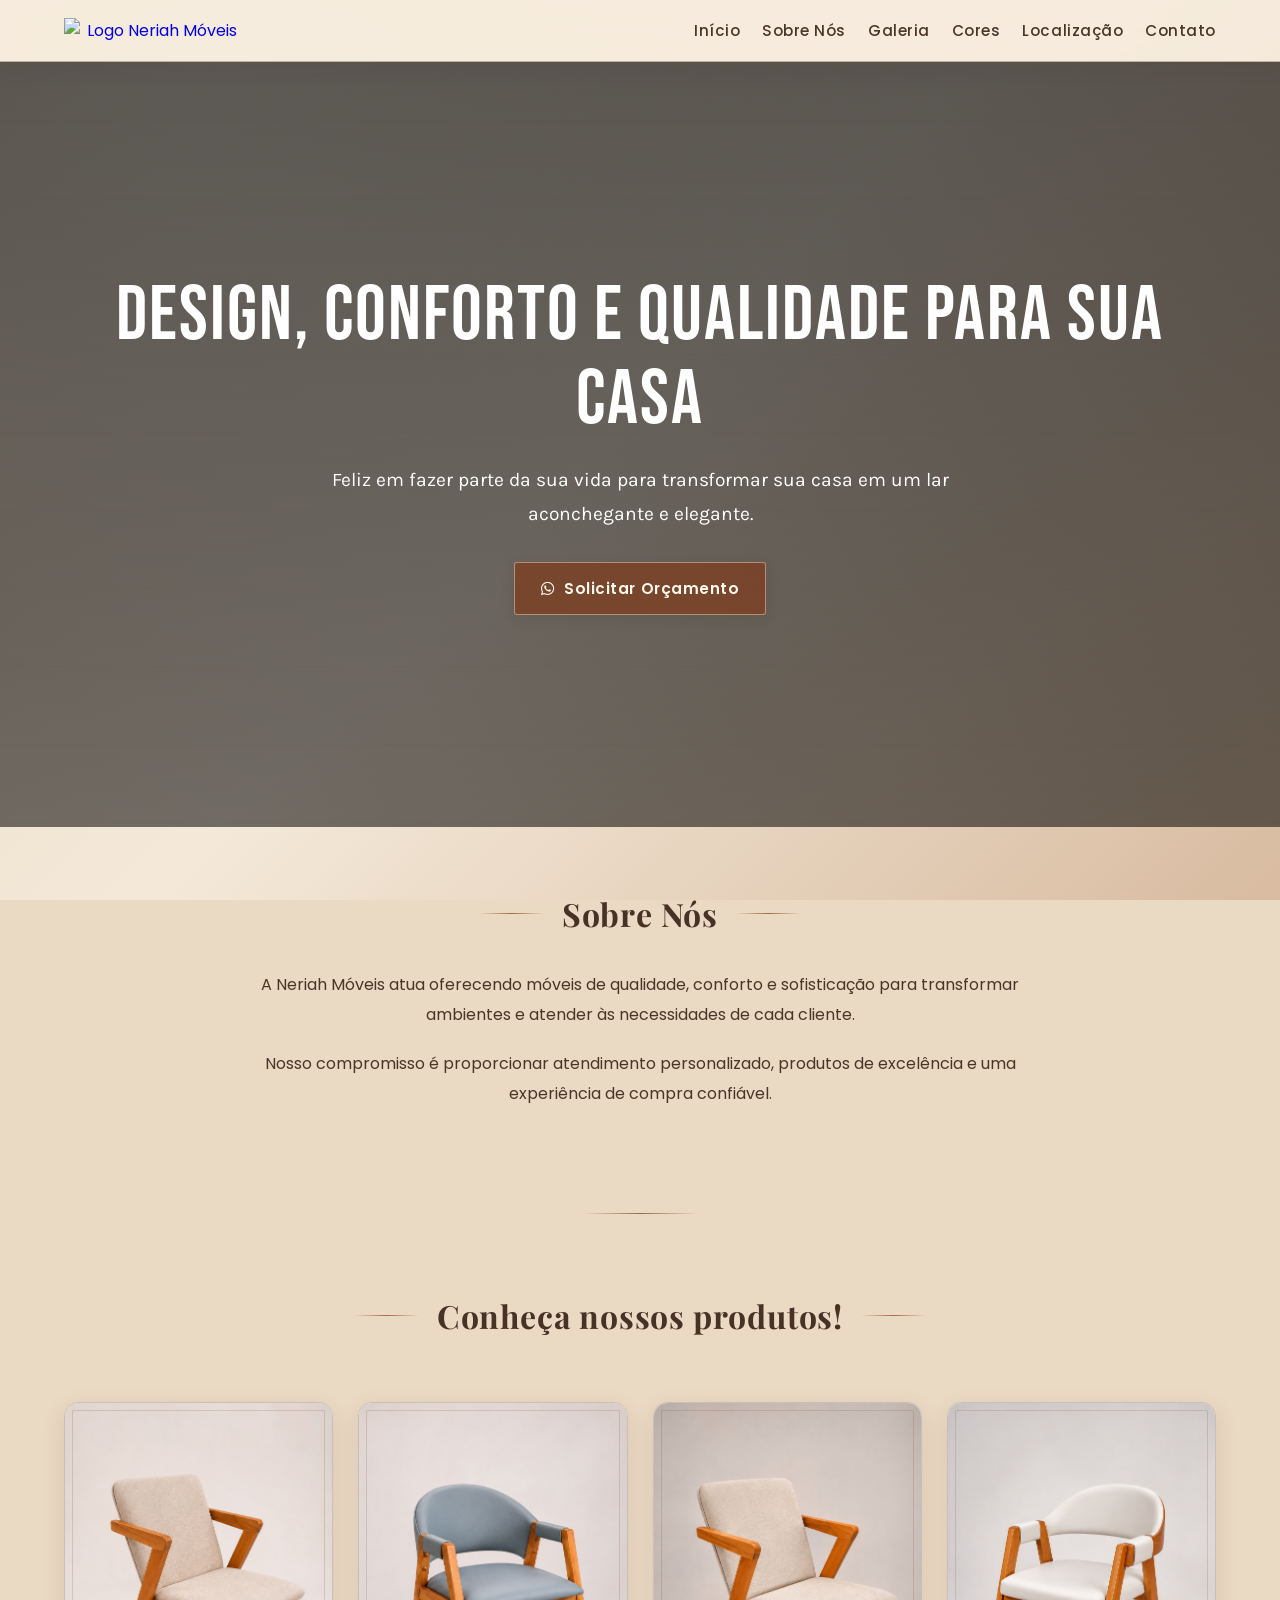
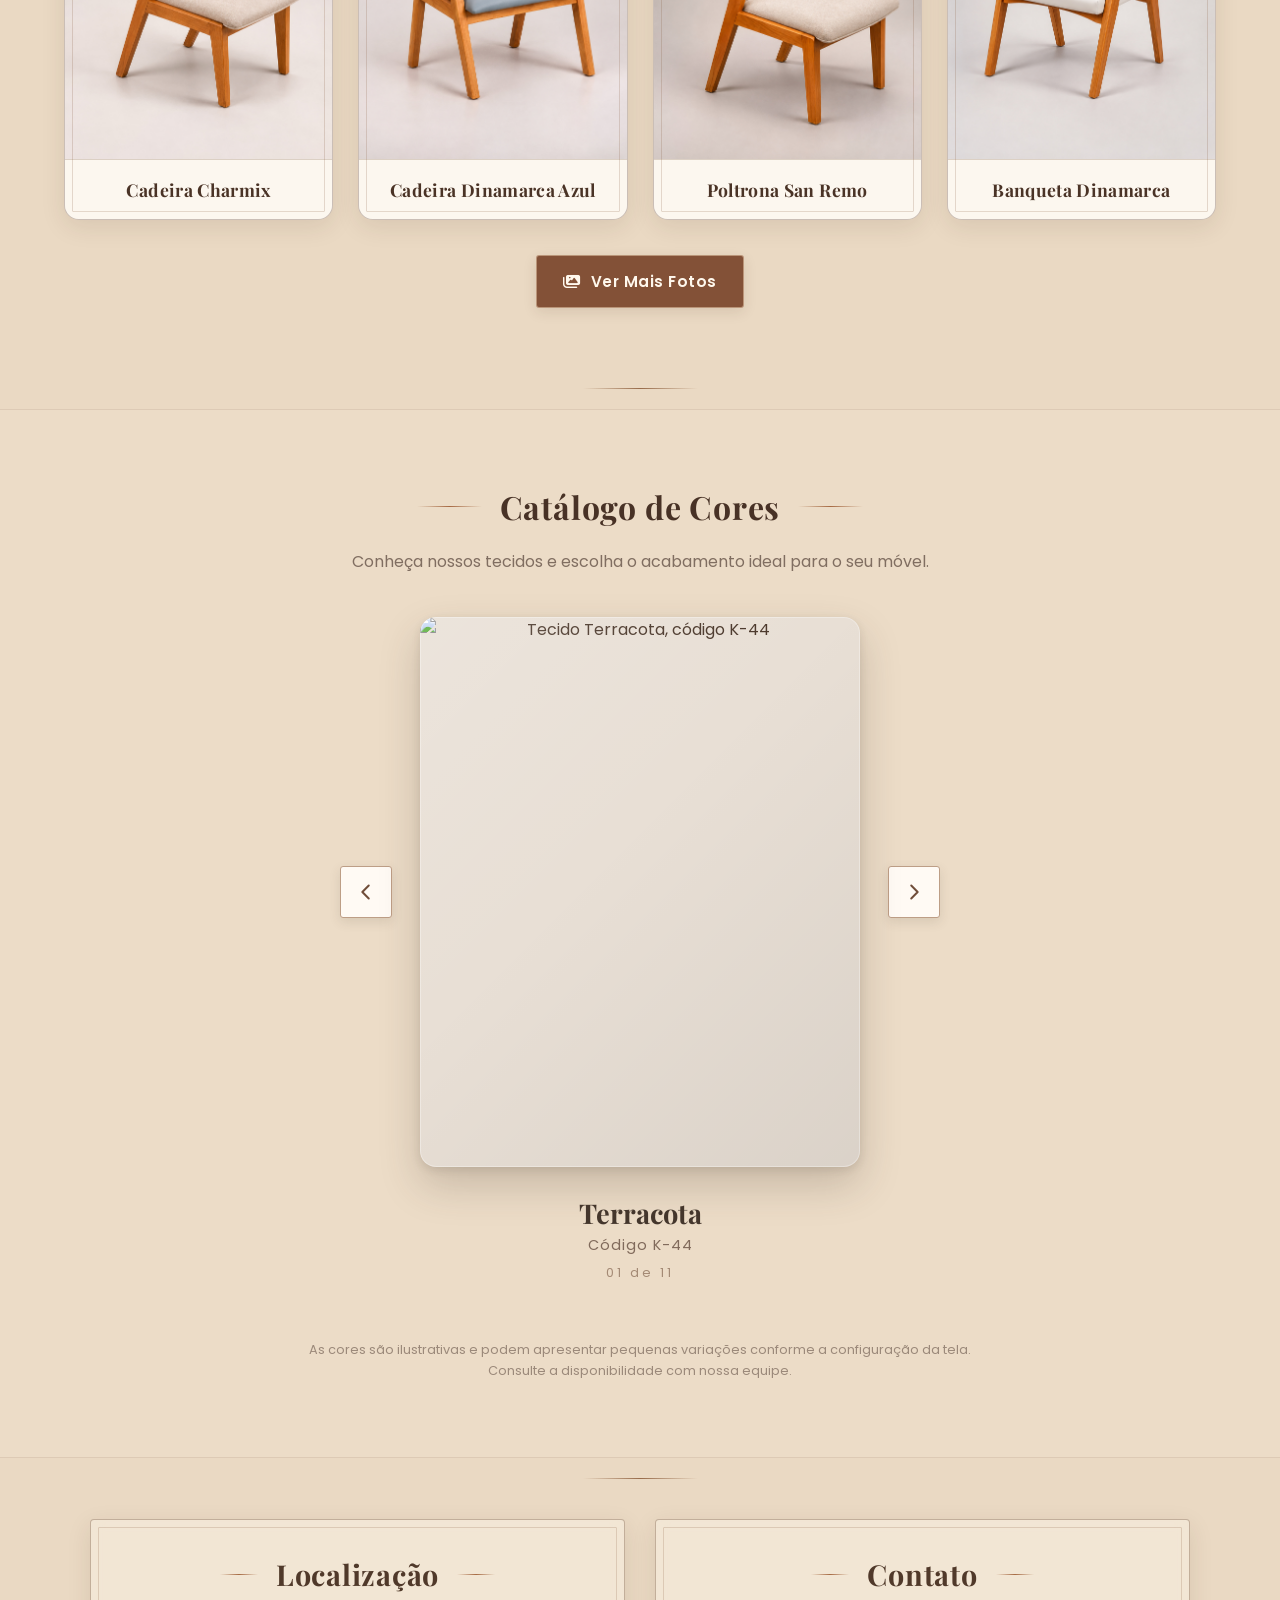
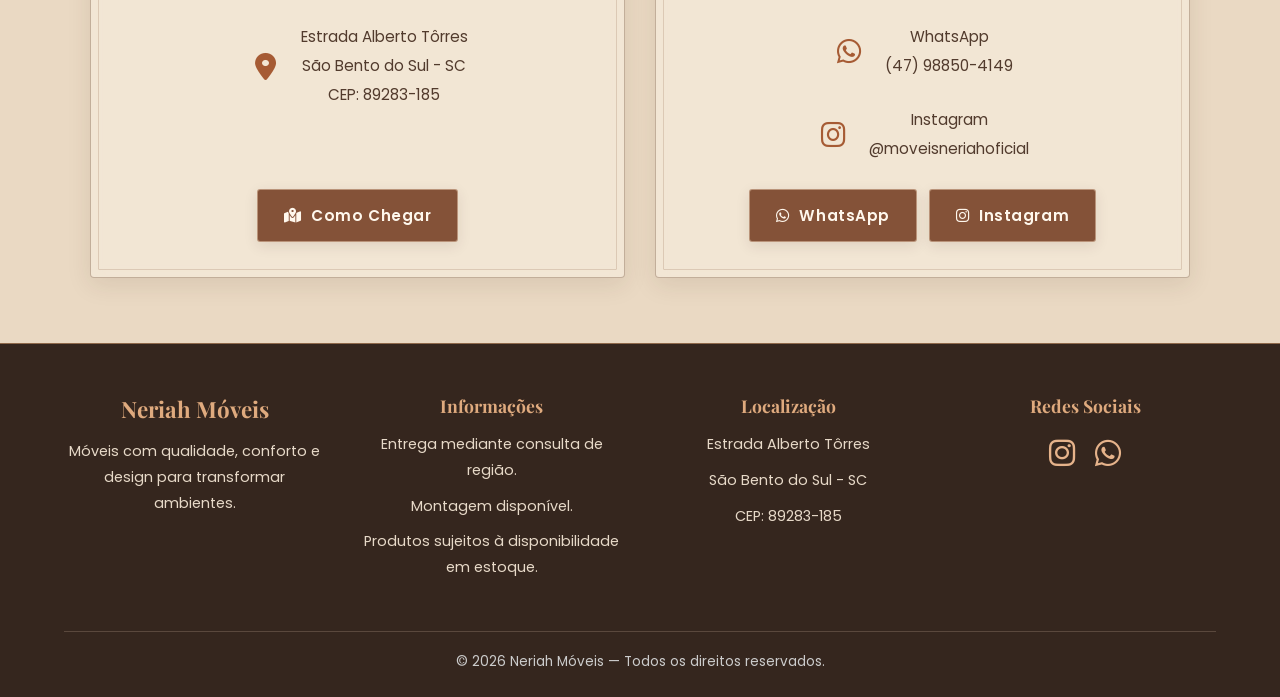
==== commit 06e25c0b: "Fix HTML structure and update content" ====
--- a/index.html
+++ b/index.html
@@ -173,12 +173,12 @@
                 <article class="card">
 
                     <img
-                        src="cadeira01.jpeg"
-                        alt="Cadeira Vertice"
+                        src="cadeira_chamix.jpg"
+                        alt="Cadeira Charmix"
                         loading="lazy"
                     >
 
-                    <h3>Cadeira Vertice</h3>
+                    <h3>Cadeira Charmix</h3>
 
                 </article>
 
@@ -187,12 +187,12 @@
                 <article class="card">
 
                     <img
-                        src="mesacadeira.jpeg"
+                        src="cadeira_azul.jpg"
                         alt="Cadeira Florence"
                         loading="lazy"
                     >
 
-                    <h3>Cadeira Florence</h3>
+                    <h3>Cadeira Dinamarca Azul</h3>
 
                 </article>
 
@@ -201,7 +201,7 @@
                 <article class="card">
 
                     <img
-                        src="poltronadinaplus.png"
+                        src="cadeira_bellagio.jpg"
                         alt="Poltrona Dinamarca"
                         loading="lazy"
                     >
@@ -215,7 +215,7 @@
                 <article class="card">
 
                     <img
-                        src="duascadeiras.jpeg"
+                        src="cadeira_branca.jpg"
                         alt="Banqueta Dinamarca"
                         loading="lazy"
                     >
@@ -562,4 +562,4 @@
 
 </body>
 
-</html>+</html>
